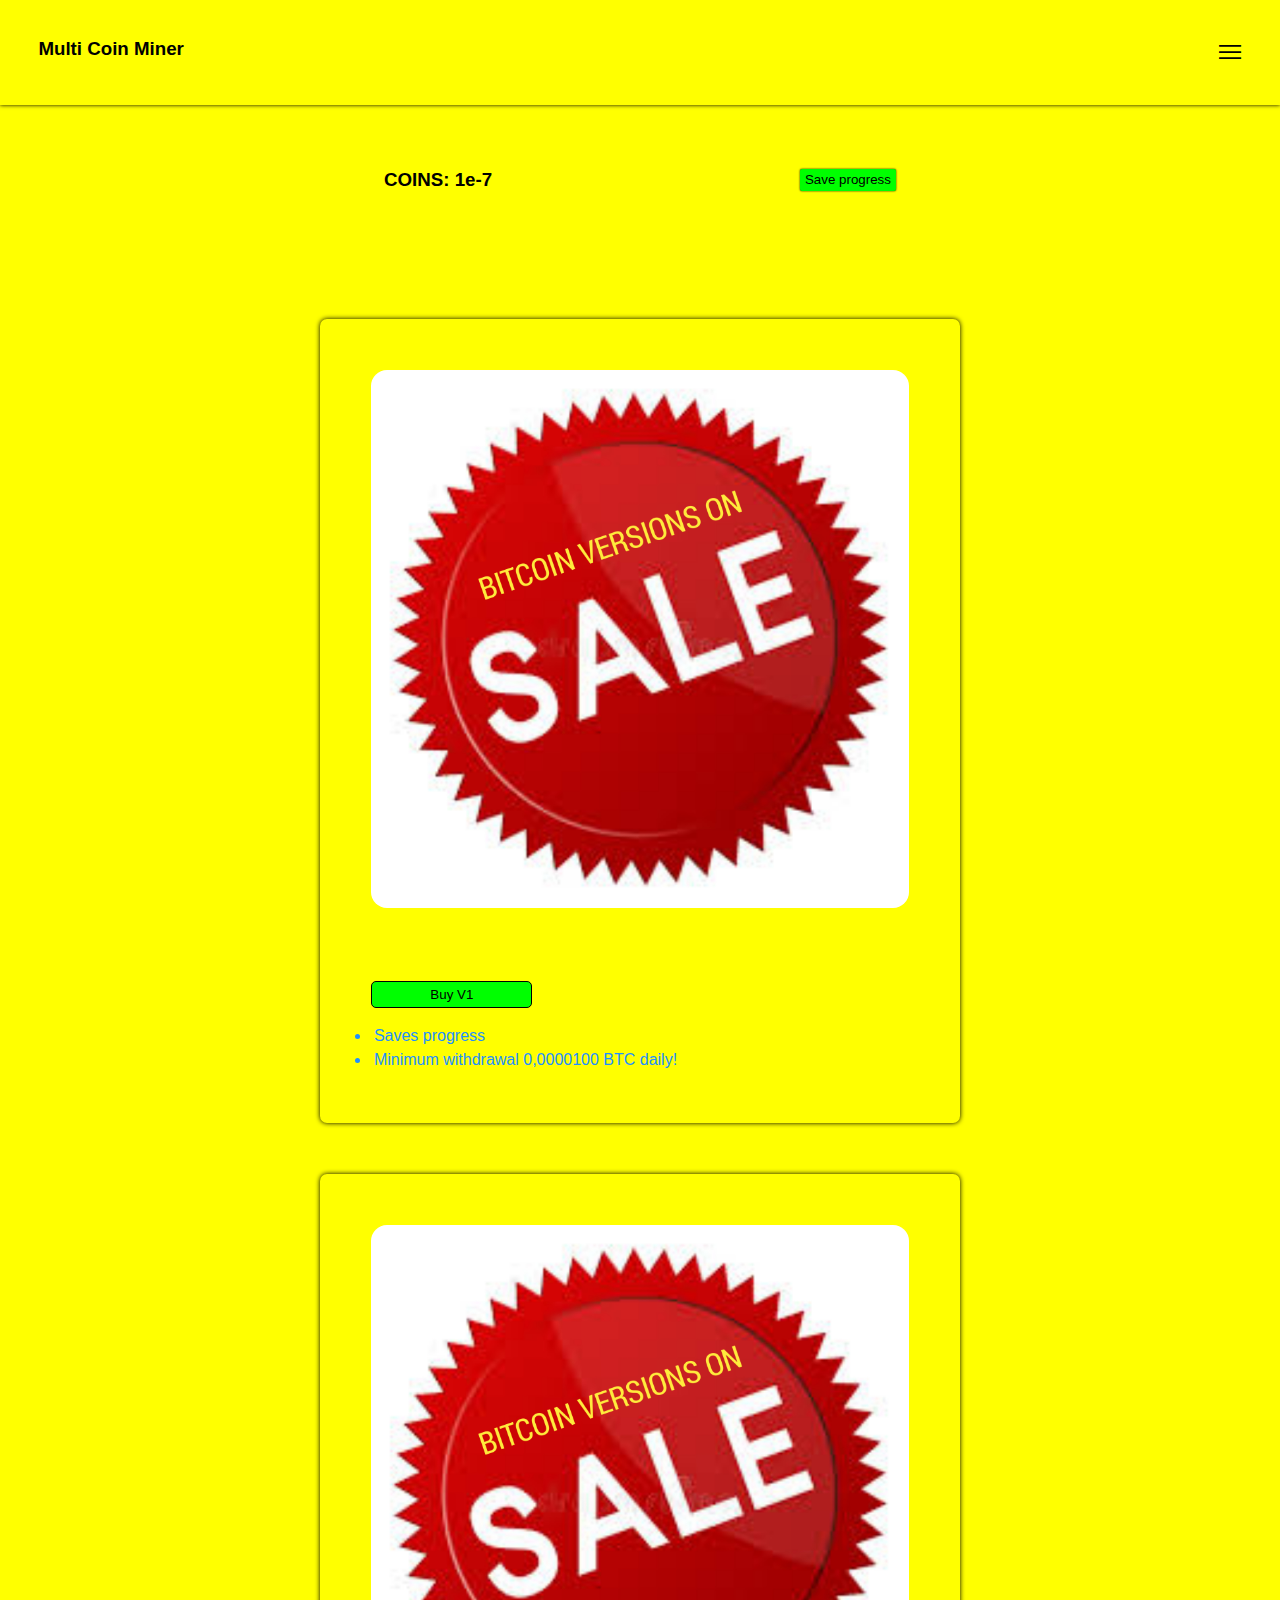
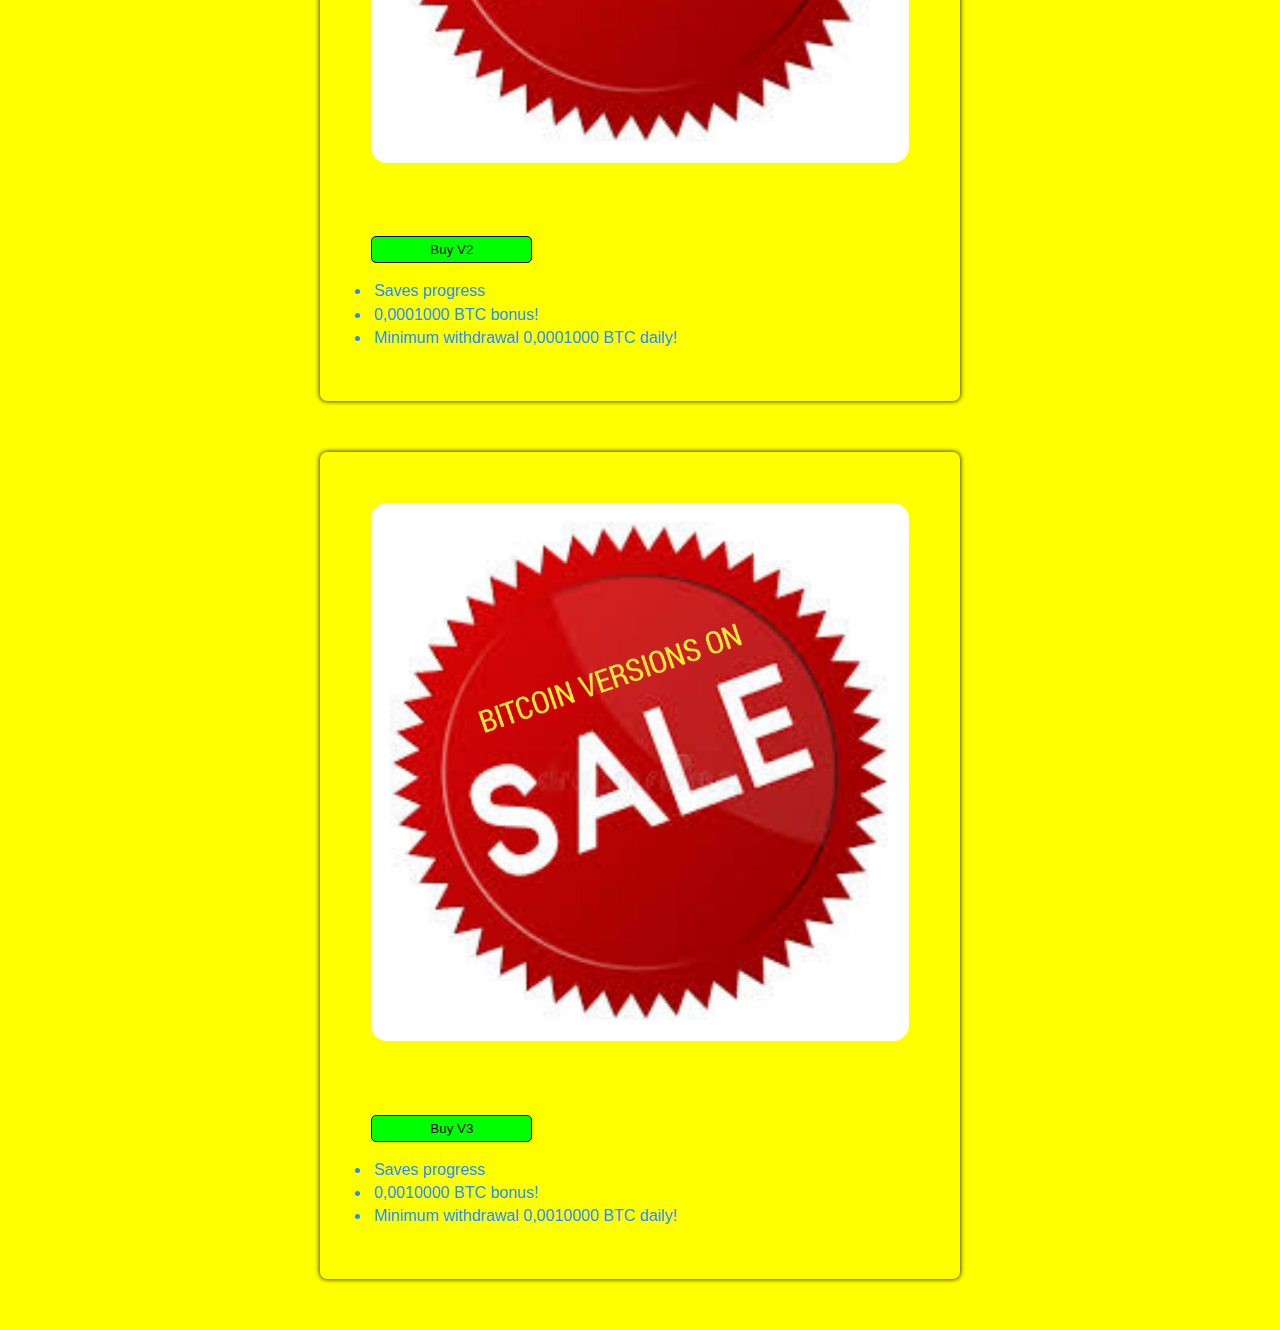
==== index.html @ 1540a304 "Add files via upload" ====
<!DOCTYPE html>
<html>
<head>
<meta charset="UTF-8">
<meta name="viewport" content="width=device-width, initial-scale=1">
<title>Multi Coin Miner</title>
<link rel="stylesheet" href="style.css">
<script src="angular.min.js"></script>
<script src="angular-route.min.js"></script>
<script src="app.js"></script>
</head>
<body ng-app="app" ng-controller="MainCtrl">
<header ng-include="'header.html'"></header>
<main ng-view></main>

<!-- LOGIN DIALOG -->
<dialog class="signDialog">
<p class="closeSignDialog" ng-click="closesignDialog()">X</p>
<form method="POST" class="loginForm" ng-show="loginShow" ng-submit="loginFormSubmit()">
<h3>Login now!</h3>
<input type="text" placeholder="Username" ng-model="loginUsername" required>
<input type="password" placeholder="Password" ng-model="loginPassword" required>
<button>Submit</button>
<p>Don't have an account? <a ng-click="register()">Register now!</a></p>
</form>

<form method="POST" class="registerForm" ng-show="registerShow" ng-submit="registerFormSubmit()">
<h3>Signup now!</h3>
<input type="text" placeholder="Username" ng-model="registerUsername" required>
<input type="email" placeholder="Email" ng-model="registerEmail" required>
<input type="text" placeholder="Wallet Address" ng-model="registerWalletAddress" required>
<input type="password" placeholder="Password" ng-model="registerPassword" required>
<button>Submit</button>
<p>Already have an account? <a ng-click="getStarted()">Login now!</a></p>
</form>
</dialog>

<dialog class="purchaseDialog">
<section ng-show="showRequest">
<p ng-click="info()">!</p>
<h3>Version Purchase</h3>
<div>
<label>Your wallet address:</label>
<input type="text" placeholder="Enter your wallet address">
<label>Version:</label>
<select>
<option value="V1">V1</option>
<option value="V2">V2</option>
<option value="V3">V3</option>
</select>
<h4>Deposit btc into the address below</h4>
<button class="getAddress">Get address</button>
<button ng-click="moveToNextPurchase()">Next</button>
</div>
</section>

<section ng-show="showApproval">
<h3>We're now reviewing your request, you'll receive a notification about your purchase shortly!</h3>
</section>

<section ng-show="showRejection">
<h3 style="color: red">Sorry! We won't be reviewing your request, please restart the process if you wish to purchase a certain version.</h3>
</section>
<button ng-click="closePurchaseDialog()">Close</button>
</dialog>

</body>
</html>
---- style.css ----
*{
margin: 0;
padding: 0;
outline: none;
border: none;
font-family: 'Gill Sans', 'Gill Sans MT', Calibri, 'Trebuchet MS', sans-serif;
box-sizing: border-box;
}
button{
transition: 0.3s;
cursor: pointer;
}
body{
text-align: center;
background: white;
background: yellow;
}
header{
text-align: start;
display: flex;
justify-content: space-between;
padding: 3%;
box-shadow: 0 0 4px black;
}
header button{
transform: rotate(90deg);
font-size: 1.5rem;
background: transparent;
}
main{
margin-top: 5%;
}
.par1{
margin: 0 auto;
padding: 5%;
border: 3px solid skyblue;
border-radius: 1rem;
width: 70%;
background: lime;
}
ul h3{
padding: 0 0 4% 0;
}
ul li{
padding: 0.5%;
}
ul button{
width: 100%;
height: 3vh;
margin-top: 8%;
border-radius: 2rem;
border: 3px solid skyblue;
background: yellow;
}
.par2{
margin: 0 auto;
margin-top: 4%;
padding: 5%;
border: 3px solid skyblue;
border-radius: 1rem;
width: 70%;
background: lime;
}
.par3{
margin: 0 auto;
margin-top: 4%;
padding: 5%;
border: 3px solid skyblue;
border-radius: 1rem;
width: 70%;
background: lime;
}
a{
color: dodgerblue;
font-weight: normal;
}
dialog{
margin: 0 auto;
text-align: center;
width: 100%;
padding: 3% 0;
border-radius: 1rem;
box-shadow: 0 0 3px black;
}
.signDialog{
margin: 0 auto;
animation: 1.5s signDialog ease-in;
}
@keyframes signDialog{
from{
transform: translateY(-110%)
}
to{

}
}
.signDialog .closeSignDialog{
color: red;
margin-right: 3%;
text-align: end;
font-size: 1.6rem;
font-family: 'Times New Roman', Times, serif;
}
.signDialog .closeSignDialog:active{
color: black;
}
.loginForm{
margin: 0 auto;
text-align: start;
width: 100%;
padding: 2% 4%;
}
.loginForm h3{
padding: 2% 0;
}
.loginForm input{
width: 50%;
height: 3vh;
padding: 0 2%;
background: yellow;
border: 2px solid black;
margin-bottom: 2%;
border-radius: 4px;
}
.loginForm button{
width: 50%;
height: 3vh;
background: yellow;
border: 2px solid black;
border-radius: 4px;
}
.loginForm button:active{
background: white;
}
.loginForm button:hover{
background: white;
}
.loginForm p{
padding: 1.5% 0;
}
.registerForm{
margin: 0 auto;
text-align: start;
width: 100%;
padding: 2% 4%;
}
.registerForm h3{
padding: 2% 0;
}
.registerForm input{
width: 50%;
height: 3vh;
padding: 0 2%;
background: yellow;
border: 2px solid black;
margin-bottom: 2%;
border-radius: 4px;
}
.registerForm button{
width: 50%;
height: 3vh;
background: yellow;
border: 2px solid black;
border-radius: 4px;
}
.registerForm button:active{
background: white;
}
.registerForm button:hover{
background: white;
}
.registerForm p{
padding: 1.5% 0;
}
.coinProgress{
margin: 0 auto;
text-align: start;
width: 40%;
margin-bottom: 10%;
display: flex;
justify-content: space-between;
}
.coinProgress button{
padding: 0 1%;
background: lime;
border-radius: 2px;
box-shadow: 0 0 2px black;
}
.mainMining{
margin: 0 auto;
margin-top: 3%;
}
.mainMining div{
margin: 0 auto;
width: 50%;
text-align: start;
padding: 4%;
box-shadow: 0 0 5px black;
border-radius: 7px;
margin-bottom: 4%;
}
.mainMining div:hover{
box-shadow: 0 0 5px red;
}
.mainMining div img{
width: 100%;
margin-left: 0%;
margin-bottom: 10%;
border-radius: 1rem;
}
.mainMining button{
width: 30%;
height: 3vh;
background: lime;
color: black;
border-radius: 5px;
border: 1px solid black;
margin: 3% 0;
}
.mainMining button:active{
background: white;
}
.mainMining button:hover{
background: white;
}
.mainMining li{
color: dodgerblue;
}
.purchaseDialog{
padding: 3% 5%;
text-align: start;
animation: 1.5s purchaseDialog ease-in;
}
@keyframes purchaseDialog{
from{
transform: translateY(-110%)
}
to{

}
}
.purchaseDialog p{
cursor: pointer;
text-align: center;
margin-left: 95%;
color: red;
font-weight: bolder;
font-size: 1.5rem;
padding: 1%;
border-radius: 2px;
width: 5%;
box-shadow: 0 0 3px red;
}
.purchaseDialog h3{
padding: 0 0 5% 0;
}
.purchaseDialog div{
display: flex;
flex-direction: column;
}
.purchaseDialog div input{
padding: 0 2%;
margin-bottom: 2%;
margin-top: 2%;
height: 3vh;
border-radius: 3px;
width: 50%;
background: yellow;
border: 2px solid black;
}
.purchaseDialog div select{
width: 50%;
background: yellow;
padding: 2% 3%;
}
.purchaseDialog button{
width: 50%;
height: 3vh;
margin-top: 1.5%;
border: 2px solid black;
background: yellow;
}
.purchaseDialog button:active{
background: white;
}
.purchaseDialog button:hover{
background: white;
}
.purchaseDialog div h4{
margin: 3% 0;
}
.purchaseDialog div h4 span{
color: dodgerblue;
}
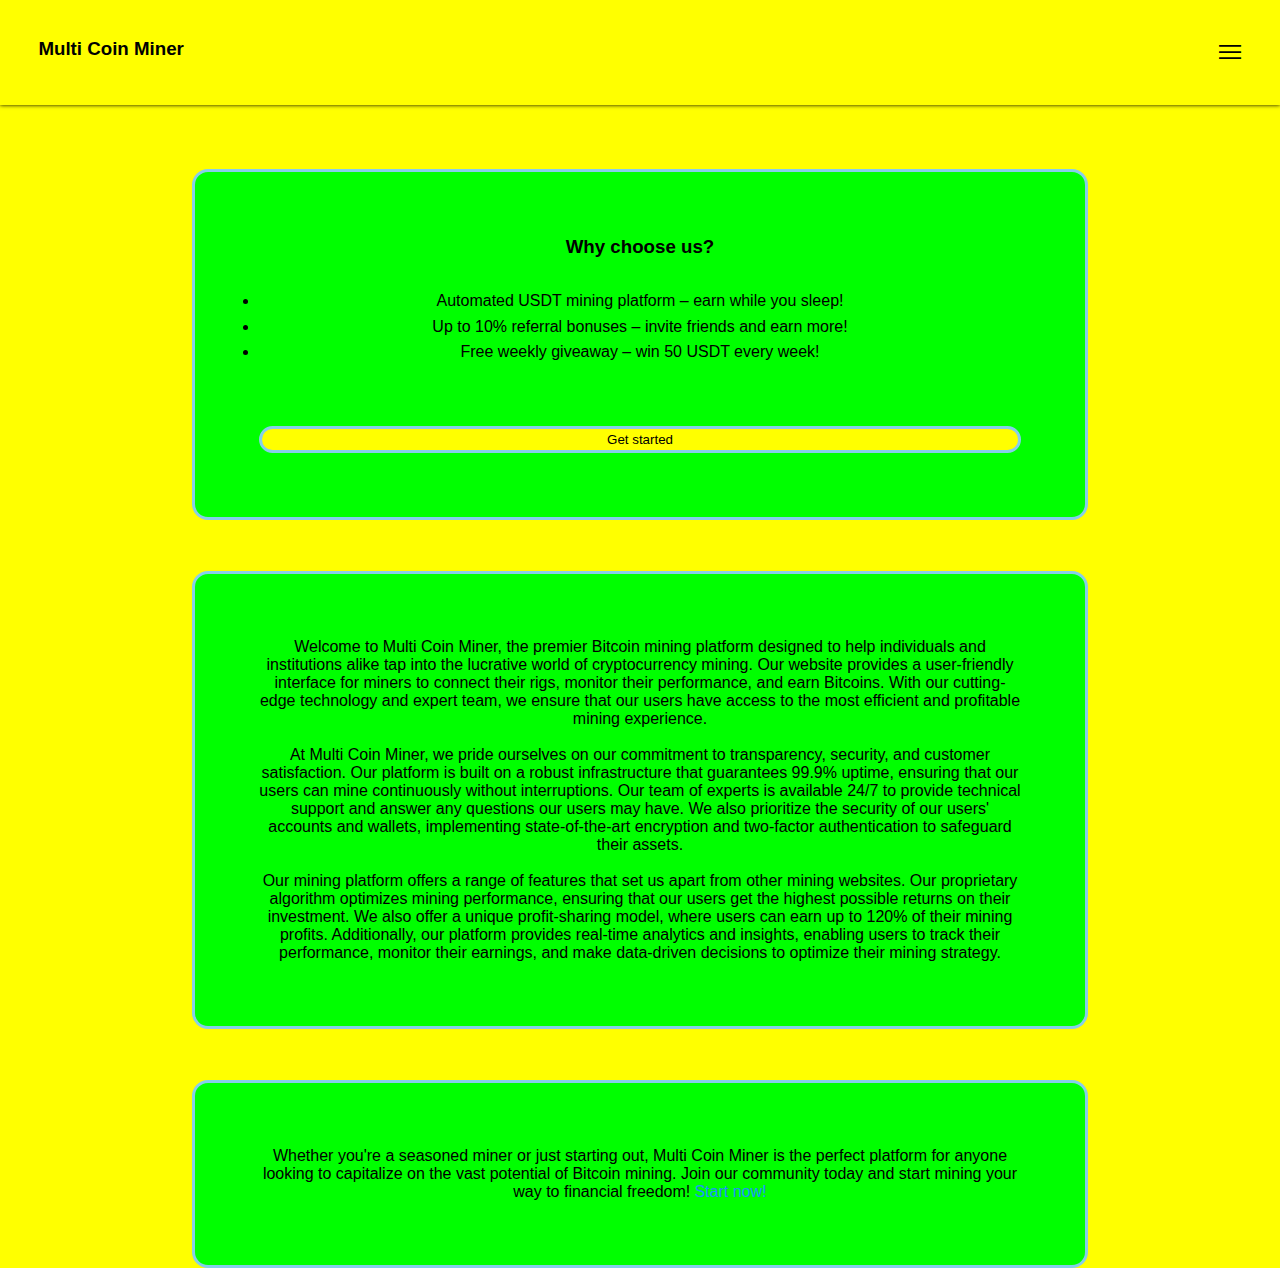
==== commit 637a90e5: "Add files via upload" ====
--- a/index.html
+++ b/index.html
@@ -37,7 +37,6 @@
 
 <dialog class="purchaseDialog">
 <section ng-show="showRequest">
-<p ng-click="info()">!</p>
 <h3>Version Purchase</h3>
 <div>
 <label>Your wallet address:</label>
